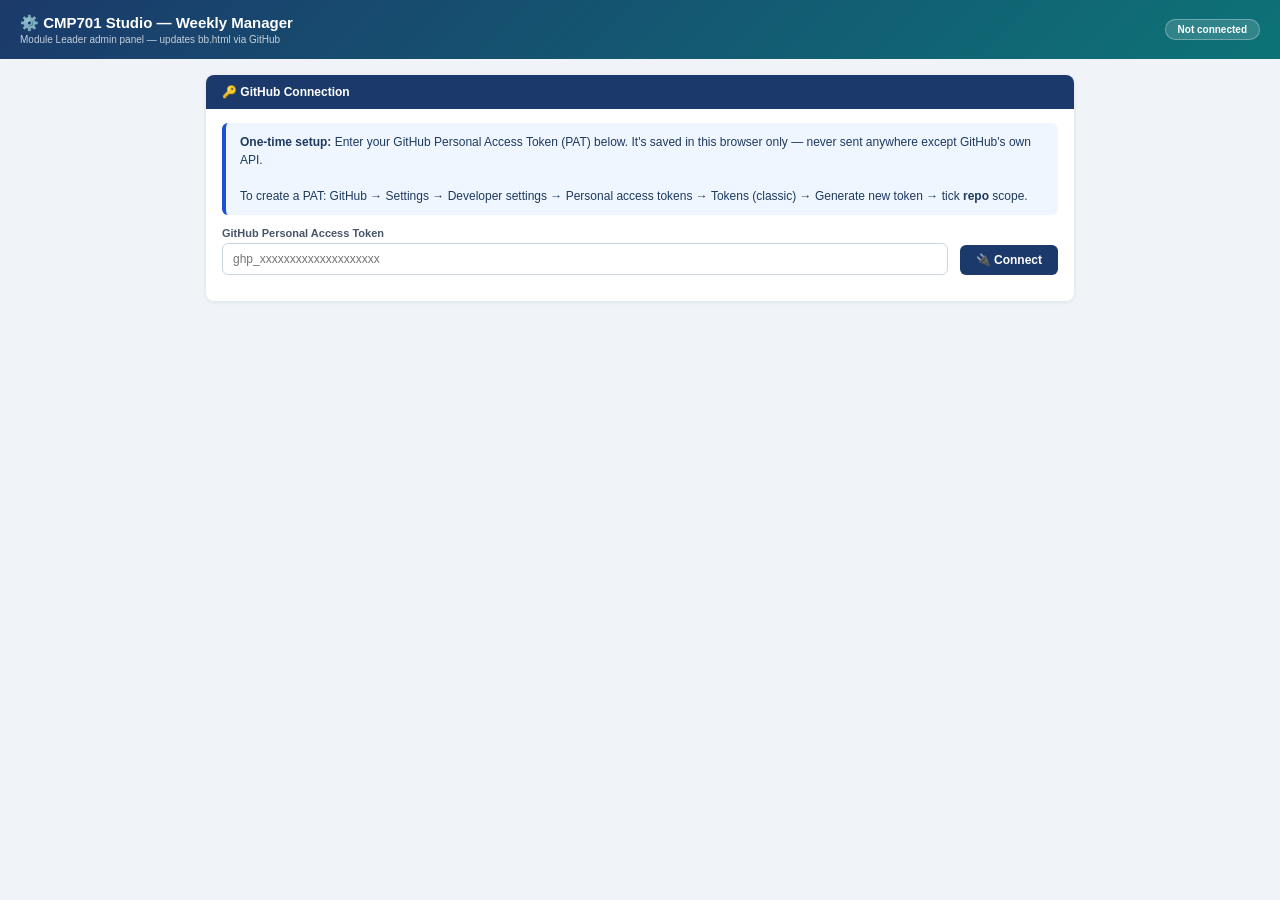
==== admin.html @ 2f2d53b0 "Add admin.html: Blackboard-hosted weekly manager via GitHub API admin.html is a self-contained manag" ====
<!DOCTYPE html>
<html lang="en">
<head>
<meta charset="UTF-8">
<meta name="viewport" content="width=device-width,initial-scale=1">
<title>CMP701 Studio — Weekly Manager</title>
<style>
*{box-sizing:border-box;margin:0;padding:0}
body{font-family:Arial,sans-serif;font-size:13px;background:#f0f4f8;color:#1e293b;min-height:100vh}

.hdr{background:linear-gradient(135deg,#1B3A6B,#0D7377);color:#fff;padding:14px 20px;display:flex;align-items:center;justify-content:space-between;flex-wrap:wrap;gap:8px}
.hdr-title{font-size:15px;font-weight:800}
.hdr-sub{font-size:10px;opacity:.75;margin-top:2px}
#statusBadge{font-size:10px;font-weight:700;border-radius:20px;padding:4px 12px;background:rgba(255,255,255,.15);border:1px solid rgba(255,255,255,.3)}
#statusBadge.ok{background:rgba(21,128,61,.4);border-color:rgba(21,128,61,.7)}
#statusBadge.err{background:rgba(185,28,28,.4);border-color:rgba(185,28,28,.7)}

.container{max-width:900px;margin:0 auto;padding:16px}

.card{background:#fff;border-radius:8px;box-shadow:0 1px 4px rgba(0,0,0,.08);margin-bottom:14px;overflow:hidden}
.card-hdr{padding:10px 16px;font-size:12px;font-weight:700;color:#fff;display:flex;align-items:center;justify-content:space-between}
.card-hdr.blue{background:#1B3A6B}.card-hdr.teal{background:#0D7377}.card-hdr.green{background:#15803D}
.card-hdr.amber{background:#B45309}.card-hdr.purple{background:#7C3AED}.card-hdr.red{background:#B91C1C}
.card-body{padding:14px 16px}

label{font-size:11px;font-weight:700;color:#475569;display:block;margin-bottom:4px}
input[type=text],input[type=number],input[type=password],select,textarea{
  width:100%;padding:8px 10px;border:1.5px solid #cbd5e1;border-radius:6px;
  font-size:12px;font-family:Arial,sans-serif;outline:none;transition:.15s}
input:focus,select:focus,textarea:focus{border-color:#0D7377}
.form-row{display:grid;grid-template-columns:1fr 1fr;gap:12px;margin-bottom:12px}
.form-group{margin-bottom:12px}

.btn{padding:8px 16px;border-radius:6px;border:none;font-size:12px;font-weight:700;cursor:pointer;transition:.15s;text-decoration:none;display:inline-flex;align-items:center;gap:6px}
.btn-primary{background:#1B3A6B;color:#fff}.btn-primary:hover{background:#162d55}
.btn-teal{background:#0D7377;color:#fff}.btn-teal:hover{background:#0b5e62}
.btn-green{background:#15803D;color:#fff}.btn-green:hover{background:#166534}
.btn-ghost{background:#f1f5f9;color:#475569;border:1px solid #e2e8f0}.btn-ghost:hover{background:#e2e8f0}
.btn-red{background:#B91C1C;color:#fff}
.btn:disabled{opacity:.4;cursor:not-allowed}

/* XP table */
.xp-tbl{width:100%;border-collapse:collapse;font-size:11px}
.xp-tbl th{background:#f1f5f9;padding:6px 10px;text-align:left;font-weight:700;color:#475569;border-bottom:2px solid #e2e8f0;font-size:10px;white-space:nowrap}
.xp-tbl td{padding:6px 10px;border-bottom:1px solid #f1f5f9;vertical-align:middle}
.xp-tbl tr:hover td{background:#f8fafc}
.xp-input{width:64px;padding:5px 7px;font-size:11px;border:1.5px solid #cbd5e1;border-radius:4px;text-align:center}
.xp-new{font-weight:800;color:#0D7377}

/* Group accordion */
.grp-header{display:flex;align-items:center;justify-content:space-between;padding:10px 14px;background:#f8fafc;border-bottom:1px solid #e2e8f0;cursor:pointer;user-select:none}
.grp-header:hover{background:#f1f5f9}
.grp-header .grp-label{font-size:12px;font-weight:700;color:#1B3A6B}
.grp-body{padding:14px 16px;border-bottom:1px solid #e2e8f0;display:none}
.grp-body.open{display:block}
.grp-row{display:grid;grid-template-columns:1fr 1fr;gap:10px;margin-bottom:8px}

.alert{padding:10px 14px;border-radius:6px;font-size:12px;margin-bottom:12px;line-height:1.5}
.alert-info{background:#eff6ff;border-left:4px solid #1D4ED8;color:#1e3a5f}
.alert-success{background:#f0fdf4;border-left:4px solid #15803D;color:#14532d}
.alert-error{background:#fef2f2;border-left:4px solid #B91C1C;color:#7f1d1d}
.alert-warn{background:#fffbeb;border-left:4px solid #B45309;color:#78350f}

.tab-bar{display:flex;gap:0;border-bottom:2px solid #e2e8f0;margin-bottom:14px}
.g-tab{padding:8px 16px;border:none;background:none;font-size:11px;font-weight:700;color:#64748b;cursor:pointer;border-bottom:2px solid transparent;margin-bottom:-2px;transition:.15s}
.g-tab:hover{color:#1B3A6B}
.g-tab.on{color:#1B3A6B;border-bottom-color:#1B3A6B}

.spinner{display:inline-block;width:14px;height:14px;border:2px solid rgba(255,255,255,.3);border-top-color:#fff;border-radius:50%;animation:spin .7s linear infinite;vertical-align:middle;margin-right:6px}
@keyframes spin{to{transform:rotate(360deg)}}

.section-note{font-size:11px;color:#64748b;margin-bottom:12px;line-height:1.5}
.publish-bar{position:sticky;bottom:0;background:#fff;border-top:2px solid #0D7377;padding:12px 16px;display:flex;align-items:center;gap:10px;flex-wrap:wrap;box-shadow:0 -2px 8px rgba(0,0,0,.08)}
.changed-count{font-size:11px;color:#64748b}
</style>
</head>
<body>

<div class="hdr">
  <div>
    <div class="hdr-title">⚙️ CMP701 Studio — Weekly Manager</div>
    <div class="hdr-sub">Module Leader admin panel — updates bb.html via GitHub</div>
  </div>
  <span id="statusBadge">Not connected</span>
</div>

<div class="container">

<!-- ── 1. AUTHENTICATION ─────────────────────────────────────────────── -->
<div class="card" id="authCard">
  <div class="card-hdr blue">🔑 GitHub Connection</div>
  <div class="card-body">
    <div class="alert alert-info">
      <strong>One-time setup:</strong> Enter your GitHub Personal Access Token (PAT) below. It's saved in this browser only — never sent anywhere except GitHub's own API.
      <br><br>
      To create a PAT: GitHub → Settings → Developer settings → Personal access tokens → Tokens (classic) → Generate new token → tick <strong>repo</strong> scope.
    </div>
    <div class="form-row" style="grid-template-columns:1fr auto">
      <div>
        <label>GitHub Personal Access Token</label>
        <input type="password" id="patInput" placeholder="ghp_xxxxxxxxxxxxxxxxxxxx" autocomplete="off">
      </div>
      <div style="display:flex;align-items:flex-end">
        <button class="btn btn-primary" onclick="connect()">🔌 Connect</button>
      </div>
    </div>
    <div id="authMsg" style="margin-top:8px;font-size:11px;color:#64748b"></div>
  </div>
</div>

<!-- ── 2. WEEK & ANNOUNCEMENT ─────────────────────────────────────────── -->
<div class="card" id="weekCard" style="display:none">
  <div class="card-hdr teal">📅 Week Settings</div>
  <div class="card-body">
    <div class="form-row">
      <div class="form-group" style="margin:0">
        <label>Current Week (1–12)</label>
        <input type="number" id="weekInput" min="1" max="12" value="1" onchange="markChanged()">
      </div>
      <div class="form-group" style="margin:0">
        <label>Announcement Type</label>
        <select id="announceType" onchange="markChanged()">
          <option value="info">ℹ️ Info (blue)</option>
          <option value="good">✅ Good news (green)</option>
          <option value="warn">⚠️ Warning (amber)</option>
          <option value="urgent">🔴 Urgent (red)</option>
        </select>
      </div>
    </div>
    <div class="form-group">
      <label>Announcement message <span style="font-weight:400;color:#94a3b8">(leave blank to hide)</span></label>
      <input type="text" id="announceBody" placeholder="e.g. Week 3 feedback returned — check your guild workspace" oninput="markChanged()">
    </div>
  </div>
</div>

<!-- ── 3. XP UPDATE ───────────────────────────────────────────────────── -->
<div class="card" id="xpCard" style="display:none">
  <div class="card-hdr green">📊 XP Update</div>
  <div class="card-body">
    <p class="section-note">
      Tick <strong>Sub</strong> if a guild submitted this week (+50 XP) · tick <strong>PR</strong> if they completed peer review (+30 XP) · enter any bonus XP in the box.
      New XP updates automatically.
    </p>
    <div class="tab-bar" id="xpGroupTabs"></div>
    <div id="xpGroupPanels"></div>
  </div>
</div>

<!-- ── 4. BB LINKS ────────────────────────────────────────────────────── -->
<div class="card" id="linksCard" style="display:none">
  <div class="card-hdr amber">🔗 Blackboard Links (update each week)</div>
  <div class="card-body">
    <p class="section-note">
      Paste this week's Blackboard assignment URL and peer review URL for each seminar group.
      Only update the groups you have new links for — others are left unchanged.
    </p>
    <div id="linksAccordion"></div>
  </div>
</div>

<!-- ── 5. PUBLISH ─────────────────────────────────────────────────────── -->
<div class="publish-bar" id="publishBar" style="display:none">
  <button class="btn btn-green" id="publishBtn" onclick="publish()" disabled>
    📤 Publish Update to Blackboard
  </button>
  <button class="btn btn-ghost" onclick="reloadConfig()">↺ Reload from GitHub</button>
  <span class="changed-count" id="changedCount">Connect to GitHub to begin</span>
</div>

</div><!-- /container -->

<script>
// ─────────────────────────────────────────────────────────────────────────────
//  CONFIG
// ─────────────────────────────────────────────────────────────────────────────
const REPO  = 'Tertsegha1/cmp701-studio';
const FPATH = 'bb.html';
const API   = `https://api.github.com/repos/${REPO}/contents/${FPATH}`;

const GROUP_META = [
  { key:'LDN-A',  label:'London Group A',      campus:'London' },
  { key:'LDN-CD', label:'London Group C&D',     campus:'London' },
  { key:'BHM-A',  label:'Birmingham Group A',   campus:'Birmingham' },
  { key:'BHM-B',  label:'Birmingham Group B',   campus:'Birmingham' },
  { key:'BHM-E',  label:'Birmingham Group E',   campus:'Birmingham' },
  { key:'MAN-A',  label:'Manchester Group A',   campus:'Manchester' },
  { key:'MAN-BC', label:'Manchester Group B&C', campus:'Manchester' },
];

// ─────────────────────────────────────────────────────────────────────────────
//  STATE
// ─────────────────────────────────────────────────────────────────────────────
let _pat     = localStorage.getItem('cmp701_pat') || '';
let _sha     = '';
let _raw     = '';        // raw bb.html text from GitHub
let _config  = null;      // parsed config object
let _changed = false;

// ─────────────────────────────────────────────────────────────────────────────
//  AUTH & LOAD
// ─────────────────────────────────────────────────────────────────────────────
async function connect() {
  const val = document.getElementById('patInput').value.trim();
  if (val) { _pat = val; localStorage.setItem('cmp701_pat', val); }
  if (!_pat) { showAuthMsg('Enter your GitHub PAT first.', 'error'); return; }

  setStatus('Connecting…', '');
  showAuthMsg('Connecting to GitHub…', 'info');

  try {
    const data = await ghGet();
    _sha = data.sha;
    _raw = decodeBase64(data.content);
    _config = parseConfig(_raw);
    populateForm();
    showPanels();
    setStatus('✅ Connected — ' + REPO, 'ok');
    showAuthMsg('✅ Connected. Config loaded from GitHub.', 'success');
  } catch (e) {
    setStatus('Connection failed', 'err');
    showAuthMsg('❌ ' + e.message, 'error');
  }
}

async function reloadConfig() {
  if (!_pat) { alert('Not connected — enter your PAT first.'); return; }
  try {
    setStatus('Reloading…', '');
    const data = await ghGet();
    _sha = data.sha;
    _raw = decodeBase64(data.content);
    _config = parseConfig(_raw);
    populateForm();
    _changed = false;
    updatePublishBtn();
    setStatus('✅ Reloaded from GitHub', 'ok');
  } catch(e) {
    alert('Reload failed: ' + e.message);
  }
}

// ─────────────────────────────────────────────────────────────────────────────
//  GITHUB API HELPERS
// ─────────────────────────────────────────────────────────────────────────────
async function ghGet() {
  const r = await fetch(API, {
    headers: { 'Authorization': `token ${_pat}`, 'Accept': 'application/vnd.github+json' }
  });
  if (!r.ok) throw new Error(`GitHub API ${r.status}: ${r.statusText}`);
  return r.json();
}

async function ghPut(message, content) {
  // Encode UTF-8 content to base64
  const bytes = new TextEncoder().encode(content);
  const binStr = Array.from(bytes).map(b => String.fromCharCode(b)).join('');
  const b64 = btoa(binStr);

  const r = await fetch(API, {
    method: 'PUT',
    headers: {
      'Authorization':  `token ${_pat}`,
      'Accept':         'application/vnd.github+json',
      'Content-Type':   'application/json',
    },
    body: JSON.stringify({ message, content: b64, sha: _sha }),
  });
  if (!r.ok) {
    const err = await r.json().catch(() => ({}));
    throw new Error(`GitHub API ${r.status}: ${err.message || r.statusText}`);
  }
  return r.json();
}

function decodeBase64(b64) {
  const binStr = atob(b64.replace(/\n/g, ''));
  const bytes  = Uint8Array.from(binStr, c => c.charCodeAt(0));
  return new TextDecoder().decode(bytes);
}

// ─────────────────────────────────────────────────────────────────────────────
//  PARSE bb.html CONFIG
// ─────────────────────────────────────────────────────────────────────────────
function parseConfig(content) {
  const cfg = { guilds: [], bbLinks: {}, peerReviewOffset: {} };

  // Current week
  const wkM = content.match(/currentWeek:\s+(\d+),/);
  cfg.currentWeek = wkM ? parseInt(wkM[1]) : 1;

  // Announcement
  const bdM = content.match(/body:\s+"([^"]*)"/);
  const tyM = content.match(/type:\s+"([^"]*)"/);
  cfg.announcementBody = bdM ? bdM[1] : '';
  cfg.announcementType = tyM ? tyM[1] : 'info';

  // Guilds (each on its own line)
  const gRx = /\{ name: "([^"]+)", campus: "([^"]+)", group: "([^"]+)", xp: (\d+), badges: (\[[^\]]*\]), submissions: (\[[^\]]*\]) \}/g;
  let m;
  while ((m = gRx.exec(content)) !== null) {
    cfg.guilds.push({
      name: m[1], campus: m[2], group: m[3],
      xp: parseInt(m[4]),
      badges: JSON.parse(m[5]),
      submissions: JSON.parse(m[6]),
    });
  }

  // bbLinks per group
  for (const grp of GROUP_META) {
    cfg.bbLinks[grp.key] = {
      currentAssignment: extractGroupField(content, grp.key, 'currentAssignment'),
      peerReviewForm:    extractGroupField(content, grp.key, 'peerReviewForm'),
    };
  }

  // peerReviewOffset per group
  for (const grp of GROUP_META) {
    const oM = content.match(new RegExp(`"${grp.key}":\\s*(\\d+),\\s*//`));
    cfg.peerReviewOffset[grp.key] = oM ? parseInt(oM[1]) : 1;
  }

  return cfg;
}

function extractGroupField(content, groupKey, field) {
  const lines = content.split('\n');
  let inGroup = false;
  for (const line of lines) {
    if (!inGroup && line.includes(`"${groupKey}":`) && line.includes('{')) {
      inGroup = true; continue;
    }
    if (inGroup) {
      if (line.includes(`${field}:`)) {
        const vM = line.match(/:\s+"([^"]*)"/);
        return vM ? vM[1] : '';
      }
      if (line.trim().match(/^"[A-Z]+-[A-Z]+":/)) inGroup = false;
    }
  }
  return '';
}

// ─────────────────────────────────────────────────────────────────────────────
//  POPULATE FORM
// ─────────────────────────────────────────────────────────────────────────────
function populateForm() {
  const cfg = _config;

  // Week + announcement
  document.getElementById('weekInput').value   = cfg.currentWeek;
  document.getElementById('announceBody').value = cfg.announcementBody;
  document.getElementById('announceType').value = cfg.announcementType;

  // XP group tabs + panels
  buildXPSection(cfg);

  // BB links accordion
  buildLinksAccordion(cfg);
}

function buildXPSection(cfg) {
  const tabBar   = document.getElementById('xpGroupTabs');
  const panels   = document.getElementById('xpGroupPanels');
  tabBar.innerHTML = '';
  panels.innerHTML = '';

  GROUP_META.forEach((grp, gi) => {
    // Tab button
    const btn = document.createElement('button');
    btn.className = 'g-tab' + (gi === 0 ? ' on' : '');
    btn.textContent = grp.label.replace('Group ', '').replace('Birmingham', 'BHM').replace('Manchester', 'MAN').replace('London', 'LDN');
    btn.onclick = () => {
      document.querySelectorAll('.g-tab').forEach(t => t.classList.remove('on'));
      btn.classList.add('on');
      document.querySelectorAll('.xp-panel').forEach(p => p.style.display = 'none');
      document.getElementById('xp-panel-' + grp.key).style.display = '';
    };
    tabBar.appendChild(btn);

    // Panel
    const guilds = cfg.guilds.filter(g => g.group === grp.key);
    const panel  = document.createElement('div');
    panel.id    = 'xp-panel-' + grp.key;
    panel.className = 'xp-panel';
    panel.style.display = gi === 0 ? '' : 'none';

    const rows = guilds.map(g => {
      const wkDone = Math.max(0, cfg.currentWeek - 1);
      const subs   = (g.submissions || []).length;
      const subPct = wkDone > 0 ? Math.round(subs / wkDone * 100) : 0;
      return `<tr id="xrow-${g.name}">
        <td><strong style="color:#1B3A6B">${g.name}</strong></td>
        <td style="text-align:center" id="xpcur-${g.name}">${g.xp}</td>
        <td style="text-align:center;font-size:10px;color:#64748b">${subs}/${wkDone}</td>
        <td style="text-align:center">
          <input class="xp-input" type="number" id="xpbonus-${g.name}" min="0" placeholder="0"
            oninput="recalcXP('${g.name}'); markChanged()">
        </td>
        <td style="text-align:center">
          <input type="checkbox" id="xpsub-${g.name}"
            onchange="recalcXP('${g.name}'); markChanged()">
        </td>
        <td style="text-align:center">
          <input type="checkbox" id="xppr-${g.name}"
            onchange="recalcXP('${g.name}'); markChanged()">
        </td>
        <td style="text-align:center" class="xp-new" id="xpnew-${g.name}">${g.xp}</td>
      </tr>`;
    }).join('');

    panel.innerHTML = `
      <div style="overflow-x:auto">
        <table class="xp-tbl">
          <thead><tr>
            <th>Guild</th>
            <th style="text-align:center">Current XP</th>
            <th style="text-align:center">Subs</th>
            <th style="text-align:center">+ Bonus</th>
            <th style="text-align:center">Sub? (+50)</th>
            <th style="text-align:center">PR? (+30)</th>
            <th style="text-align:center">New XP</th>
          </tr></thead>
          <tbody>${rows}</tbody>
        </table>
      </div>`;
    panels.appendChild(panel);
  });
}

function recalcXP(guildName) {
  const cfg   = _config;
  const guild = cfg.guilds.find(g => g.name === guildName);
  if (!guild) return;
  const bonus = parseInt(document.getElementById('xpbonus-' + guildName)?.value || '0') || 0;
  const sub   = document.getElementById('xpsub-' + guildName)?.checked ? 50 : 0;
  const pr    = document.getElementById('xppr-'  + guildName)?.checked ? 30 : 0;
  const newXP = guild.xp + bonus + sub + pr;
  const el    = document.getElementById('xpnew-' + guildName);
  if (el) { el.textContent = newXP; el.style.color = newXP !== guild.xp ? '#15803D' : '#0D7377'; }
}

function buildLinksAccordion(cfg) {
  const acc = document.getElementById('linksAccordion');
  acc.innerHTML = '';

  GROUP_META.forEach((grp, i) => {
    const bl    = cfg.bbLinks[grp.key] || {};
    const item  = document.createElement('div');
    item.style.borderBottom = '1px solid #e2e8f0';

    const hdr = document.createElement('div');
    hdr.className = 'grp-header';
    hdr.innerHTML = `
      <span class="grp-label">${grp.label}</span>
      <span style="font-size:10px;color:#94a3b8" id="grp-status-${grp.key}">
        ${bl.currentAssignment ? '✅ Assignment set' : '⏳ No assignment URL'}
      </span>`;
    hdr.onclick = () => body.classList.toggle('open');

    const body = document.createElement('div');
    body.className = 'grp-body' + (i === 0 ? ' open' : '');
    body.innerHTML = `
      <div class="grp-row">
        <div class="form-group" style="margin:0">
          <label>This Week's Assignment URL</label>
          <input type="text" id="assign-${grp.key}" value="${bl.currentAssignment || ''}"
            placeholder="https://learning.ulster.ac.uk/ultra/…"
            oninput="updateGrpStatus('${grp.key}'); markChanged()">
        </div>
        <div class="form-group" style="margin:0">
          <label>Peer Review Form URL</label>
          <input type="text" id="prurl-${grp.key}" value="${bl.peerReviewForm || ''}"
            placeholder="https://learning.ulster.ac.uk/ultra/…"
            oninput="markChanged()">
        </div>
      </div>`;

    item.appendChild(hdr);
    item.appendChild(body);
    acc.appendChild(item);
  });
}

function updateGrpStatus(key) {
  const val = document.getElementById('assign-' + key)?.value.trim();
  const el  = document.getElementById('grp-status-' + key);
  if (el) el.textContent = val ? '✅ Assignment set' : '⏳ No assignment URL';
}

// ─────────────────────────────────────────────────────────────────────────────
//  APPLY UPDATES TO RAW bb.html
// ─────────────────────────────────────────────────────────────────────────────
function buildUpdatedContent() {
  let c = _raw;
  const cfg = _config;

  // currentWeek
  const newWeek = parseInt(document.getElementById('weekInput').value) || cfg.currentWeek;
  c = c.replace(/currentWeek:\s+\d+,/, `currentWeek:   ${newWeek},`);

  // peerReviewOffset — set all groups to new week
  for (const grp of GROUP_META) {
    c = c.replace(
      new RegExp(`("${grp.key}":\\s*)\\d+(,\\s*//)`, 'g'),
      `$1${newWeek}$2`
    );
  }

  // Announcement
  const aBody = document.getElementById('announceBody').value.replace(/"/g, '\\"');
  const aType = document.getElementById('announceType').value;
  c = c.replace(/body:\s+"[^"]*",/, `body:  "${aBody}",`);
  c = c.replace(/type:\s+"[^"]*",/, `type:  "${aType}",`);

  // Guilds XP
  for (const guild of cfg.guilds) {
    const bonus = parseInt(document.getElementById('xpbonus-' + guild.name)?.value || '0') || 0;
    const sub   = document.getElementById('xpsub-' + guild.name)?.checked || false;
    const pr    = document.getElementById('xppr-'  + guild.name)?.checked || false;

    if (bonus === 0 && !sub && !pr) continue; // nothing changed

    const newXP   = guild.xp + bonus + (sub ? 50 : 0) + (pr ? 30 : 0);
    const newSubs = sub
      ? [...new Set([...(guild.submissions || []), newWeek])].sort((a, b) => a - b)
      : guild.submissions || [];

    c = c.replace(
      new RegExp(`(\\{ name: "${guild.name}", campus: "[^"]+", group: "[^"]+", xp: )\\d+(, badges: )\\[[^\\]]*\\](, submissions: )\\[[^\\]]*\\]( \\})`),
      `$1${newXP}$2${JSON.stringify(guild.badges || [])}$3${JSON.stringify(newSubs)}$4`
    );
  }

  // bbLinks per group
  for (const grp of GROUP_META) {
    const assignVal = document.getElementById('assign-' + grp.key)?.value.trim() || '';
    const prVal     = document.getElementById('prurl-'  + grp.key)?.value.trim() || '';
    c = updateGroupField(c, grp.key, 'currentAssignment', assignVal);
    c = updateGroupField(c, grp.key, 'peerReviewForm',    prVal);
  }

  return c;
}

function updateGroupField(content, groupKey, field, value) {
  const lines = content.split('\n');
  let inGroup = false;
  let updated = false;
  for (let i = 0; i < lines.length; i++) {
    if (!inGroup && lines[i].includes(`"${groupKey}":`) && lines[i].includes('{')) {
      inGroup = true; continue;
    }
    if (inGroup && !updated) {
      if (lines[i].includes(`${field}:`)) {
        lines[i] = lines[i].replace(new RegExp(`(${field}:\\s*)"[^"]*"`), `$1"${value}"`);
        updated = true; inGroup = false;
      }
      if (!updated && lines[i].trim().match(/^"[A-Z]+-[A-Z]+":/)) inGroup = false;
    }
  }
  return lines.join('\n');
}

// ─────────────────────────────────────────────────────────────────────────────
//  PUBLISH
// ─────────────────────────────────────────────────────────────────────────────
async function publish() {
  const btn = document.getElementById('publishBtn');
  btn.disabled = true;
  btn.innerHTML = '<span class="spinner"></span> Publishing…';

  try {
    const newContent = buildUpdatedContent();
    const weekNum    = document.getElementById('weekInput').value;
    const result     = await ghPut(`Week ${weekNum} update — XP, links and announcement`, newContent);

    // Update SHA for next commit
    _sha = result.content.sha;
    _raw = newContent;
    _config = parseConfig(newContent);

    btn.innerHTML = '✅ Published!';
    document.getElementById('changedCount').textContent =
      'Published ✅ — students see the update in Blackboard within ~60 seconds.';
    btn.style.background = '#15803D';

    setTimeout(() => {
      btn.innerHTML = '📤 Publish Update to Blackboard';
      btn.style.background = '';
      btn.disabled = false;
      _changed = false;
      updatePublishBtn();
    }, 4000);

  } catch (e) {
    btn.innerHTML = '📤 Publish Update to Blackboard';
    btn.disabled = false;
    const errDiv = document.createElement('div');
    errDiv.className = 'alert alert-error';
    errDiv.style.marginTop = '8px';
    errDiv.innerHTML = `<strong>Publish failed:</strong> ${e.message}`;
    document.getElementById('publishBar').appendChild(errDiv);
    setTimeout(() => errDiv.remove(), 8000);
  }
}

// ─────────────────────────────────────────────────────────────────────────────
//  UI HELPERS
// ─────────────────────────────────────────────────────────────────────────────
function showPanels() {
  ['weekCard','xpCard','linksCard'].forEach(id => document.getElementById(id).style.display = '');
  document.getElementById('publishBar').style.display = 'flex';
  document.getElementById('publishBtn').disabled = false;
  document.getElementById('changedCount').textContent = 'Ready — make changes then publish.';
}

function setStatus(text, cls) {
  const el = document.getElementById('statusBadge');
  el.textContent = text;
  el.className   = cls ? cls : '';
}

function showAuthMsg(msg, type) {
  const el = document.getElementById('authMsg');
  const cls = type === 'error' ? '#B91C1C' : type === 'success' ? '#15803D' : '#475569';
  el.style.color   = cls;
  el.textContent   = msg;
}

function markChanged() {
  _changed = true;
  updatePublishBtn();
}

function updatePublishBtn() {
  const btn = document.getElementById('publishBtn');
  const cnt = document.getElementById('changedCount');
  if (_changed) {
    btn.disabled = false;
    cnt.textContent = '⚠️ Unsaved changes — click Publish to go live.';
    cnt.style.color = '#B45309';
  } else {
    cnt.textContent = 'No unsaved changes.';
    cnt.style.color = '#64748b';
  }
}

// ─────────────────────────────────────────────────────────────────────────────
//  BOOT
// ─────────────────────────────────────────────────────────────────────────────
window.addEventListener('DOMContentLoaded', () => {
  if (_pat) {
    document.getElementById('patInput').value = '••••••••••••••••••••';
    connect();
  }
});
</script>
</body>
</html>
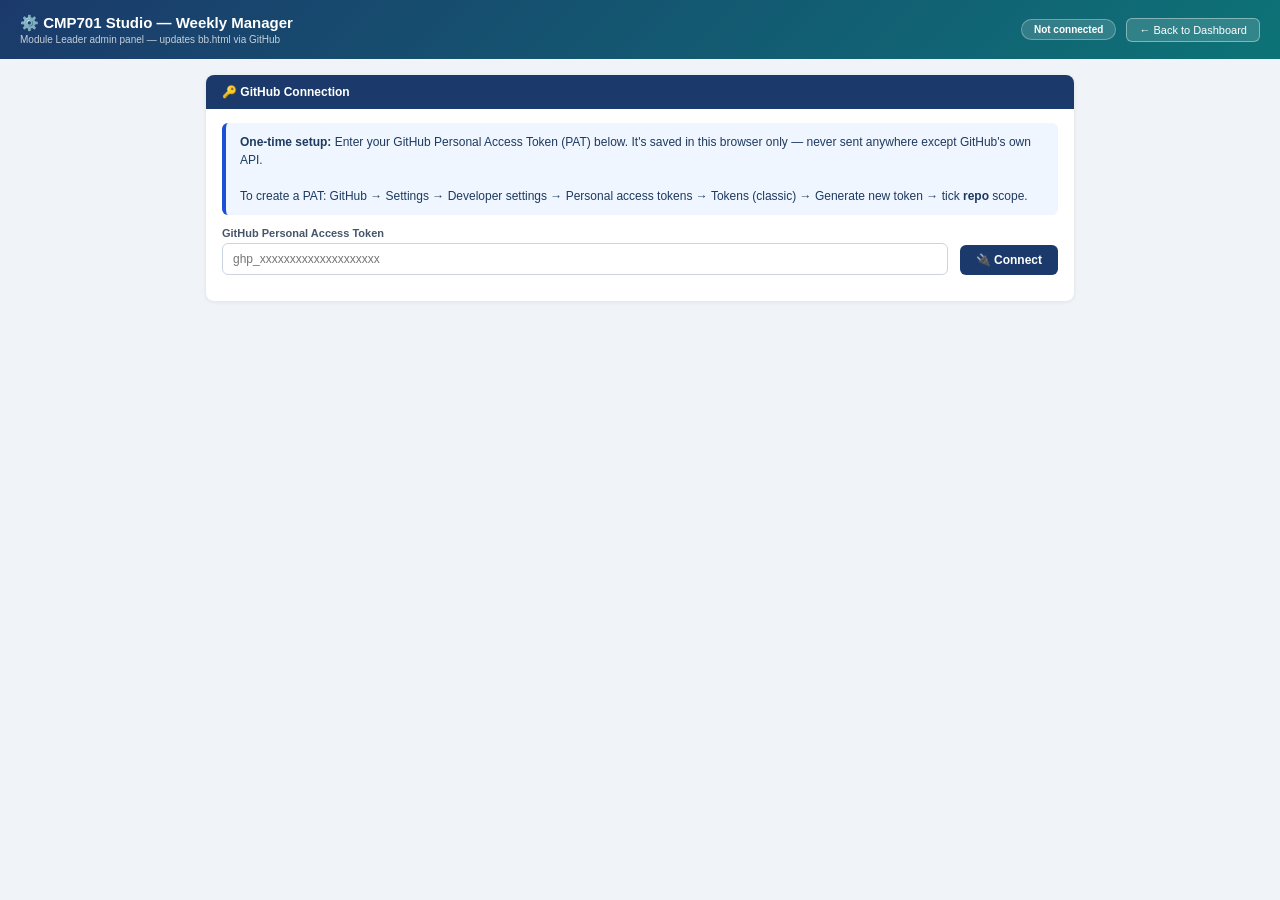
==== commit 68cadd34: "Fix scrolling picker, popup blocker, and 100pt grading schema - picker-overlay: switch to flex-start" ====
--- a/admin.html
+++ b/admin.html
@@ -81,7 +81,14 @@
     <div class="hdr-title">⚙️ CMP701 Studio — Weekly Manager</div>
     <div class="hdr-sub">Module Leader admin panel — updates bb.html via GitHub</div>
   </div>
-  <span id="statusBadge">Not connected</span>
+  <div style="display:flex;align-items:center;gap:10px">
+    <span id="statusBadge">Not connected</span>
+    <button onclick="window.location.href='bb.html'"
+            style="background:rgba(255,255,255,.15);border:1px solid rgba(255,255,255,.4);color:#fff;
+                   border-radius:6px;padding:5px 12px;font-size:11px;cursor:pointer">
+      &#8592; Back to Dashboard
+    </button>
+  </div>
 </div>
 
 <div class="container">
